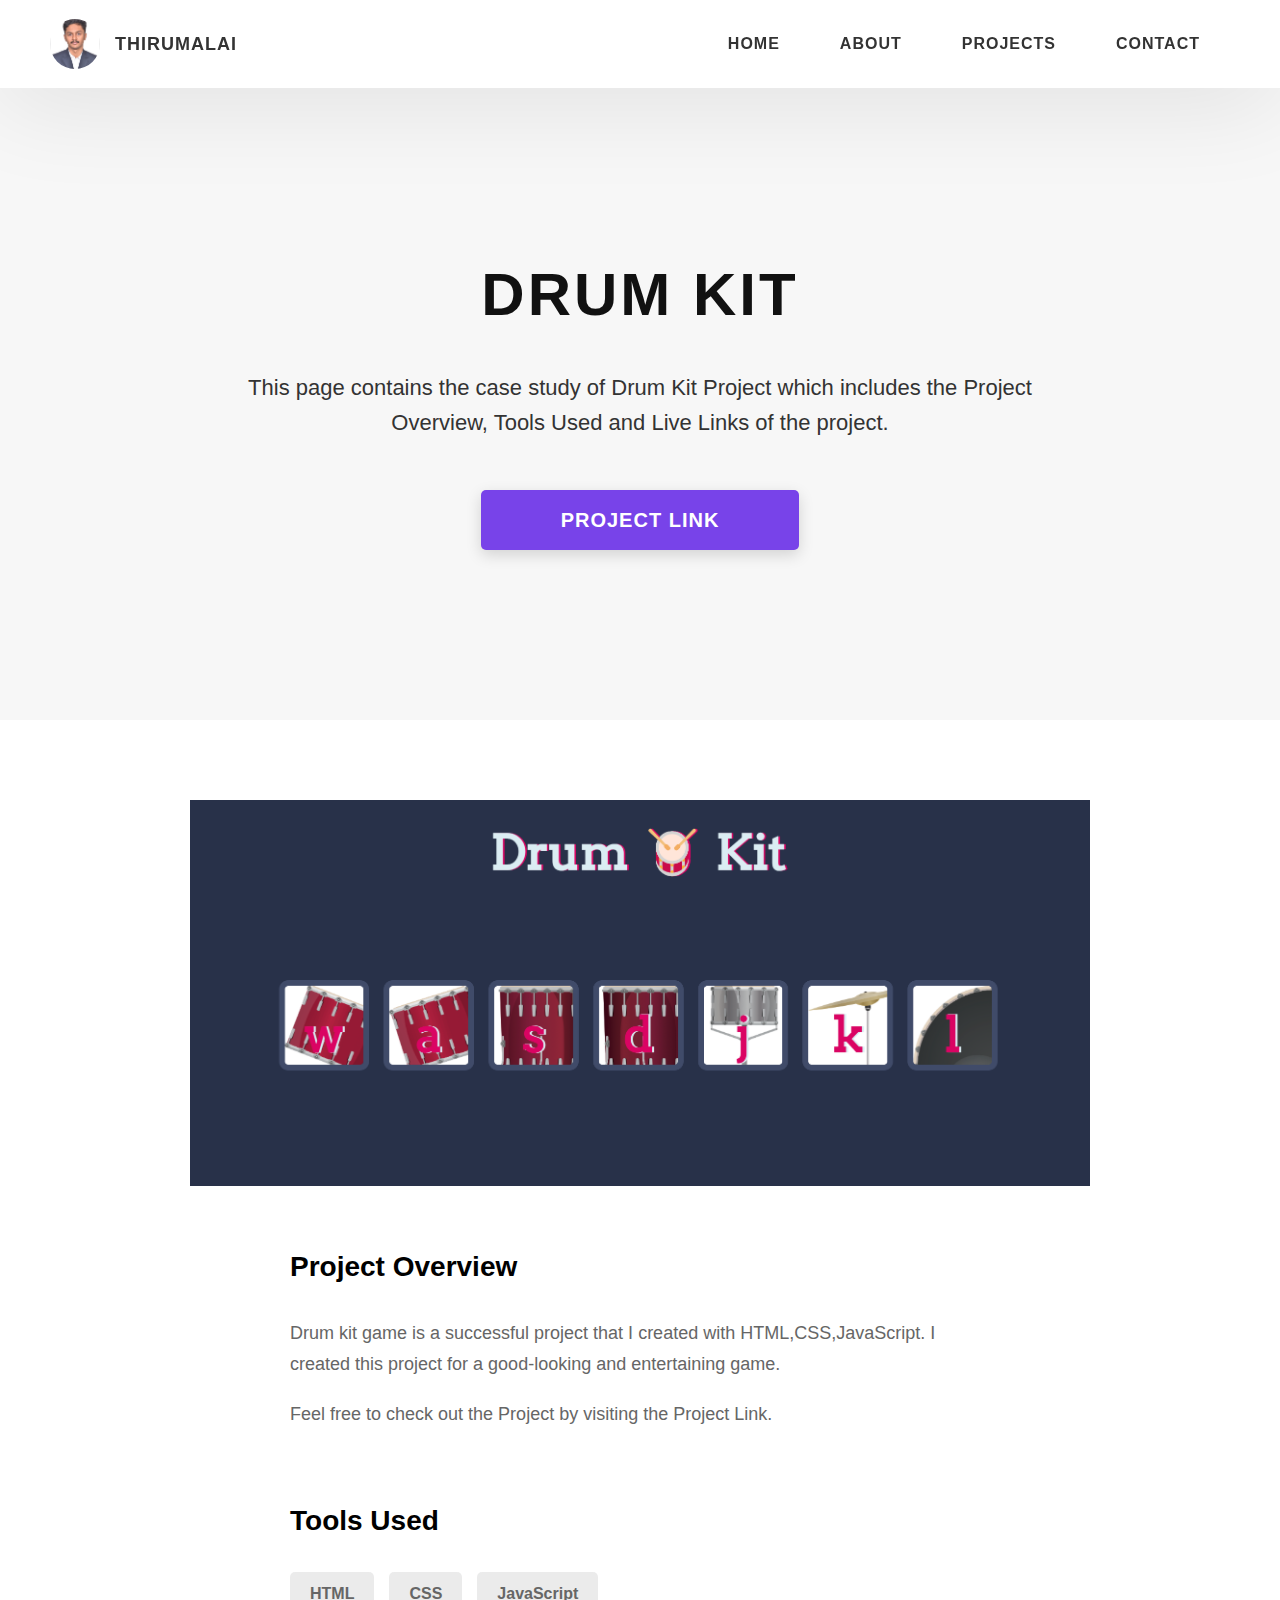
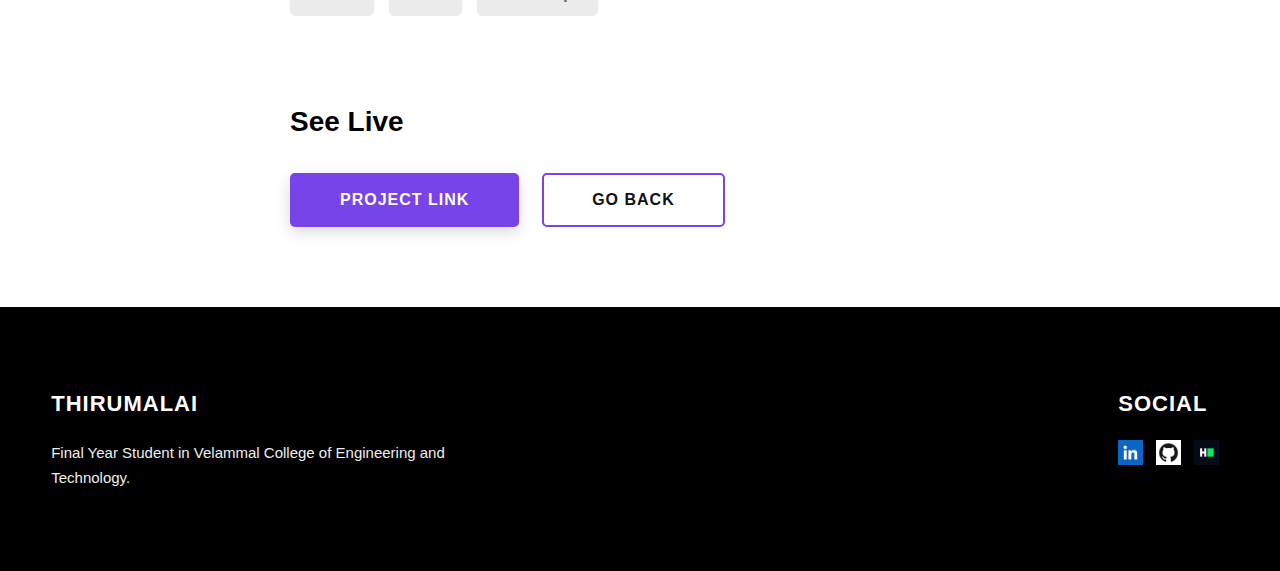
==== project-1.html @ 5b7d48a4 "project-1.html" ====
<html lang="en"><head>
    <meta charset="UTF-8">
    <meta name="viewport" content="width=device-width, initial-scale=1.0">
    <meta http-equiv="X-UA-Compatible" content="ie=edge">

    <title>Case Study of Drum Kit</title>
  
    <link rel="stylesheet" href="styles.css">
  </head>
  
  <body>
    <header class="header">
      <div class="header__content">
        <div class="header__logo-container">
          <div class="header__logo-img-cont">
            <img src="./assets/png/profile.jpg" alt="Logo Image" class="header__logo-img">
          </div>
          <span class="header__logo-sub">Thirumalai</span>
        </div>
        <div class="header__main">
          <ul class="header__links">
            <li class="header__link-wrapper">
              <a class="header__link" href="/"> Home </a>
            </li>
            <li class="header__link-wrapper">
              <a class="header__link" href="/#about">About </a>
            </li>
            <li class="header__link-wrapper">
              <a class="header__link" href="/#projects">
                Projects
              </a>
            </li>
            <li class="header__link-wrapper">
              <a class="header__link" href="/#contact"> Contact </a>
            </li>
          </ul>
    
        </div>
      </div>
      <div class="header__sm-menu">
        <div class="header__sm-menu-content">
          <ul class="header__sm-menu-links">
            <li class="header__sm-menu-link">
              <a href="/"> Home </a>
            </li>
  
            <li class="header__sm-menu-link">
              <a href="/#about"> About </a>
            </li>
  
            <li class="header__sm-menu-link">
              <a href="/#projects"> Projects </a>
            </li>
  
            <li class="header__sm-menu-link">
              <a href="/#contact"> Contact </a>
            </li>
          </ul>
        </div>
      </div>
    </header>
    <section class="project-cs-hero">
      <div class="project-cs-hero__content">
        <h1 class="heading-primary">Drum Kit</h1>
        <div class="project-cs-hero__info">
          <p class="text-primary">
            This page contains the case study of Drum Kit Project which includes
            the Project Overview, Tools Used and Live Links of the 
            project.
          </p>
        </div>
        <div class="project-cs-hero__cta">
          <a href="https://thirumalai31.github.io/Drum-game/" class="btn btn--bg" target="_blank" rel="noreferrer">Project
            Link</a>
        </div>
      </div>
    </section>
    <section class="project-details">
      <div class="main-container">
        <div class="project-details__content">
          <div class="project-details__showcase-img-cont">
            <img src="./assets/png/Drum Kit.png" alt="Project Image" class="project-details__showcase-img">
          </div>
          <div class="project-details__content-main">
            <div class="project-details__desc">
              <h2 class="project-details__content-title">Project Overview</h2>
              <p class="project-details__desc-para">
                Drum kit game is a successful project that I created
                with HTML,CSS,JavaScript. I created this project for a good-looking and entertaining game.
              </p>
              
              <p class="project-details__desc-para">
                Feel free to check out the Project by visiting the Project Link.
              </p>
            </div>
            <div class="project-details__tools-used">
              <h2 class="project-details__content-title">Tools Used</h2>
              <div class="skills">
                <div class="skills__skill">HTML</div>
                <div class="skills__skill">CSS</div>
                <div class="skills__skill">JavaScript</div>
               
              </div>
            </div>
            <div class="project-details__links">
              <h2 class="project-details__content-title">See Live</h2>
              <a href="https://github.com/ThiruMalai31/Drum-game" class="btn btn--med btn--theme project-details__links-btn" target="_blank" rel="noreferrer">Project Link</a>
              <a href="/" class="btn btn--med btn--theme-inv project-details__links-btn">Go Back</a>
            </div>
          </div>
        </div>
      </div>
    </section>
    <footer class="main-footer">
      <div class="main-container">
        <div class="main-footer__upper">
          <div class="main-footer__row main-footer__row-1">
            <h2 class="heading heading-sm main-footer__heading-sm">
              <span>Social</span>
            </h2>
            <div class="main-footer__social-cont">
              <a target="_blank" rel="noreferrer" href="https://www.linkedin.com/in/thiru-malai-568a99209/">
                <img class="main-footer__icon" src="./assets/png/linkedin.png" alt="Linkedin Profile">
              </a>
              <a target="_blank" rel="noreferrer" href="https://github.com/ThiruMalai31">
                <img class="main-footer__icon" src="./assets/png/github.png" alt="Github Profile">
              </a>
              <a target="_blank" rel="noreferrer" href="https://www.hackerrank.com/profile/thirumalai2024">
                <img class="main-footer__icon" src="./assets/png/hackerRank.png" alt="HackerRank Profile">
              </a>
  

            </div>
          </div>
          <div class="main-footer__row main-footer__row-2">
            <h2 class="heading heading-sm text-lt">Thirumalai</h2>
            <p class="main-footer__short-desc">
               Final Year Student in Velammal College of Engineering and Technology.
            </p>
          </div>
        </div>
  

      </div>
    </footer>
   
  
  
</div></body></html>
---- styles.css ----
*,*::after,*::before {
    margin: 0;
    padding: 0;
    box-sizing: inherit;
    font-family: inherit
}

html {
    font-size: 62.5%;
    scroll-behavior: smooth
}

@media only screen and (max-width: 75em) {
    html {
        font-size:59%
    }
}

@media only screen and (max-width: 56.25em) {
    html {
        font-size:56%
    }
}

@media only screen and (min-width: 112.5em) {
    html {
        font-size:65%
    }
}

body {
    box-sizing: border-box;
    position: relative;
    line-height: 1.5;
    font-family: sans-serif;
    overflow-x: hidden;
    overflow-y: scroll;
    font-family: 'Source Sans Pro', sans-serif
}

a {
    text-decoration: none;
    color: inherit
}

li {
    list-style: none
}

input:focus,button:focus,a:focus,textarea:focus {
    outline: none
}

button {
    border: none;
    cursor: pointer
}

textarea {
    resize: none
}

.heading-primary {
    font-size: 6rem;
    text-transform: uppercase;
    letter-spacing: 3px;
    text-align: center;
    color: #111;
    font-weight: 800
}

@media only screen and (max-width: 37.5em) {
    .heading-primary {
        font-size:4.5rem
    }
}

.heading-sec__mb-bg {
    margin-bottom: 11rem
}

@media only screen and (max-width: 56.25em) {
    .heading-sec__mb-bg {
        margin-bottom:8rem
    }
}

.heading-sec__mb-med {
    margin-bottom: 9rem
}

@media only screen and (max-width: 56.25em) {
    .heading-sec__mb-med {
        margin-bottom:8rem
    }
}

.heading-sec__main {
    display: block;
    font-size: 4rem;
    text-transform: uppercase;
    letter-spacing: 1px;
    letter-spacing: 3px;
    text-align: center;
    margin-bottom: 3.5rem;
    position: relative;
    color: #111
}

.heading-sec__main--lt {
    color: #111;
    font-weight: 800
}

.heading-sec__main--lt::after {
    content: '';
    background: #7843E9 !important
}

.heading-sec__main::after {
    content: '';
    position: absolute;
    top: calc(100% + 1.5rem);
    height: 5px;
    width: 3rem;
    background: #7843E9;
    left: 50%;
    transform: translateX(-50%);
    border-radius: 5px
}

@media only screen and (max-width: 37.5em) {
    .heading-sec__main::after {
        top:calc(100% + 1.2rem)
    }
}

.heading-sec__sub {
    display: block;
    text-align: center;
    color: #555;
    font-size: 2rem;
    font-weight: 500;
    max-width: 80rem;
    margin: auto;
    line-height: 1.6
}

@media only screen and (max-width: 37.5em) {
    .heading-sec__sub {
        font-size:1.8rem
    }
}

.heading-sec__sub--lt {
    color: #333
}

.heading-sm {
    font-size: 2.2rem;
    text-transform: uppercase;
    letter-spacing: 1px
}

.main-container {
    max-width: 120rem;
    margin: auto;
    width: 92%
}

.btn {
    background: #7843E9;
    color: #fff;
    text-transform: uppercase;
    letter-spacing: 1px;
    display: inline-block;
    font-weight: 700;
    border-radius: 5px;
    box-shadow: 0 5px 15px 0 rgba(0,0,0,0.15);
    transition: transform .3s
}

.btn:hover {
    transform: translateY(-3px)
}

.btn--bg {
    padding: 1.5rem 8rem;
    font-size: 2rem
}

.btn--med {
    padding: 1.5rem 5rem;
    font-size: 1.6rem
}

.btn--theme {
    background: #7843E9;
    color: #fff
}

.btn--theme-inv {
    color: #111;
    background: #fff;
    border: 2px solid #7843E9;
    box-shadow: none;
    padding: calc(1.5rem - 2px) calc(5rem - 2px)
}

.sec-pad {
    padding: 12rem 0
}

@media only screen and (max-width: 56.25em) {
    .sec-pad {
        padding:8rem 0
    }
}

.text-primary {
    color: #333;
    font-size: 2.2rem;
    text-align: center;
    width: 100%;
    line-height: 1.6
}

@media only screen and (max-width: 37.5em) {
    .text-primary {
        font-size:2rem
    }
}

.d-none {
    display: none
}

.home-hero {
    color: #fff;
    background: linear-gradient(to right, rgba(245,245,245,0.8), rgba(245,245,245,0.8)),url(../../assets/svg/common-bg.svg);
    background-position: center;
    height: 100vh;
    min-height: 80rem;
    max-height: 120rem;
    position: relative
}

@media only screen and (max-width: 37.5em) {
    .home-hero {
        height:unset;
        min-height: unset
    }
}

.home-hero__socials {
    position: absolute;
    top: 50%;
    transform: translateY(-50%);
    background: #fff;
    box-shadow: rgba(100,100,111,0.2) 0px 7px 29px 0px;
    padding: .5rem
}

@media only screen and (max-width: 56.25em) {
    .home-hero__socials {
        display:none
    }
}

.home-hero__mouse-scroll-cont {
    position: absolute;
    bottom: 3%;
    left: 50%;
    transform: translateX(-50%)
}

@media only screen and (max-width: 37.5em) {
    .home-hero__mouse-scroll-cont {
        display:none
    }
}

.home-hero__social {
    width: 5rem
}

.home-hero__social-icon-link {
    width: 100%;
    display: block;
    padding: 1rem;
    transition: background .3s;
    border-radius: 5px
}

.home-hero__social-icon-link:hover {
    background: rgba(120,67,233,0.2)
}

.home-hero__social-icon-link--bd-none {
    border-bottom: 0
}

.home-hero__social-icon {
    width: 100%
}

.home-hero__content {
    position: absolute;
    top: 50%;
    left: 50%;
    transform: translate(-50%, -50%);
    max-width: 90rem;
    width: 92%
}

@media only screen and (max-width: 37.5em) {
    .home-hero__content {
        padding:19rem 0 13rem 0;
        margin: auto;
        position: static;
        transform: translate(0, 0)
    }
}

.home-hero__info {
    margin: 3rem auto 0 auto;
    max-width: 80rem
}

.home-hero__cta {
    margin-top: 5rem;
    text-align: center
}

.about {
    background: #fafafa
}

.about__content {
    display: grid;
    grid-template-columns: 1fr 1fr;
    grid-gap: 10rem
}

@media only screen and (max-width: 56.25em) {
    .about__content {
        grid-template-columns:1fr;
        grid-gap: 8rem
    }
}

.about__content-title {
    font-weight: 700;
    font-size: 2.8rem;
    margin-bottom: 3rem
}

@media only screen and (max-width: 37.5em) {
    .about__content-title {
        font-size:2.4rem
    }
}

.about__content-details-para {
    font-size: 1.8rem;
    color: #666;
    max-width: 60rem;
    line-height: 1.7;
    margin-bottom: 1rem
}

.about__content-details-para--hl {
    font-weight: 700;
    margin: 0 3px
}

.about__content-details-para:last-child {
    margin-bottom: 4rem
}

.about__content-details-para a {
    text-decoration: underline;
    font-weight: 700;
    color: #7843E9;
    margin: 0 3px
}

.projects__row {
    display: grid;
    grid-template-columns: 1.5fr 1fr;
    grid-gap: 5rem;
    margin-bottom: 11rem
}

@media only screen and (max-width: 56.25em) {
    .projects__row {
        grid-template-columns:1fr;
        grid-gap: 2rem;
        margin-bottom: 8rem
    }
}

@media only screen and (max-width: 56.25em) {
    .projects__row {
        text-align:center
    }
}

.projects__row:last-child {
    margin-bottom: 0
}

.projects__row-img-cont {
    overflow: hidden
}

.projects__row-img {
    width: 100%;
    display: block;
    -o-object-fit: cover;
    object-fit: cover
}

.projects__row-content {
    padding: 2rem 0;
    display: flex;
    justify-content: center;
    flex-direction: column;
    align-items: flex-start
}

@media only screen and (max-width: 56.25em) {
    .projects__row-content {
        align-items:center
    }
}

.projects__row-content-title {
    font-weight: 700;
    font-size: 2.8rem;
    margin-bottom: 2rem
}

@media only screen and (max-width: 37.5em) {
    .projects__row-content-title {
        font-size:2.4rem
    }
}

.projects__row-content-desc {
    font-size: 1.8rem;
    color: #666;
    max-width: 60rem;
    line-height: 1.7;
    margin-bottom: 3rem
}

@media only screen and (max-width: 37.5em) {
    .projects__row-content-desc {
        font-size:1.7rem
    }
}

.contact {
    background: linear-gradient(to right, rgba(245,245,245,0.8), rgba(245,245,245,0.8)),url(../../assets/svg/common-bg.svg);
    background-size: cover;
    background-position: center
}

.contact__form-container {
    box-shadow: rgba(100,100,111,0.2) 0px 7px 29px 0px;
    background: white;
    padding: 4rem;
    margin-top: 6rem;
    max-width: 80rem;
    text-align: right;
    width: 95%;
    border-radius: 5px;
    margin: 5rem auto 0 auto
}

@media only screen and (max-width: 37.5em) {
    .contact__form-container {
        padding:3rem
    }
}

.contact__form-field {
    margin-bottom: 4rem
}

@media only screen and (max-width: 37.5em) {
    .contact__form-field {
        margin-bottom:3rem
    }
}

.contact__form-label {
    color: #666;
    font-size: 1.4rem;
    letter-spacing: 1px;
    font-weight: 700;
    margin-bottom: 1rem;
    display: block;
    text-align: left
}

.contact__form-input {
    color: #333;
    padding: 2rem;
    width: 100%;
    border: 1px solid #ebebeb;
    font-size: 1.6rem;
    letter-spacing: 0px;
    background: #f0f0f0;
    border-radius: 5px;
    font-weight: 600
}

.contact__form-input::-moz-placeholder {
    color: #999;
    font-weight: 600;
    font-size: 1.6rem
}

.contact__form-input:-ms-input-placeholder {
    color: #999;
    font-weight: 600;
    font-size: 1.6rem
}

.contact__form-input::placeholder {
    color: #999;
    font-weight: 600;
    font-size: 1.6rem
}

.contact__form-input::-webkit-input-placeholder {
    color: #999;
    font-weight: 600;
    font-size: 1.6rem
}

.contact__form-input:-ms-input-placeholder {
    color: #999;
    font-weight: 600;
    font-size: 1.6rem
}

.contact__form-input::-ms-input-placeholder {
    color: #999;
    font-weight: 600;
    font-size: 1.6rem
}

.contact__form-input:-moz-placeholder {
    opacity: 1;
    color: #999;
    font-weight: 600;
    font-size: 1.6rem
}

.contact__form-input::-moz-placeholder {
    opacity: 1;
    color: #999;
    font-weight: 600;
    font-size: 1.6rem
}

.contact__btn {
    width: 30%;
    padding: 2rem 4rem;
    font-size: 1.6rem
}

@media only screen and (max-width: 37.5em) {
    .contact__btn {
        width:100%
    }
}

.project-cs-hero {
    color: #fff;
    background: linear-gradient(to right, rgba(245,245,245,0.8), rgba(245,245,245,0.8)),url(../../assets/svg/common-bg.svg);
    background-size: cover;
    background-position: center;
    position: relative
}

@media only screen and (max-width: 37.5em) {
    .project-cs-hero {
        height:unset;
        min-height: unset
    }
}

.project-cs-hero__content {
    padding: 25rem 0 17rem 0;
    max-width: 90rem;
    width: 92%;
    margin: auto
}

@media only screen and (max-width: 37.5em) {
    .project-cs-hero__content {
        padding:19rem 0 13rem 0;
        margin: auto;
        position: static;
        transform: translate(0, 0)
    }
}

.project-cs-hero__info {
    margin: 3rem auto 0 auto;
    max-width: 80rem
}

.project-cs-hero__cta {
    margin-top: 5rem;
    text-align: center
}

.project-details__content {
    padding: 8rem 0;
    max-width: 90rem;
    margin: auto
}

.project-details__content-title {
    font-weight: 700;
    font-size: 2.8rem;
    margin-bottom: 3rem
}

@media only screen and (max-width: 37.5em) {
    .project-details__content-title {
        font-size:2.4rem
    }
}

.project-details__showcase-img-cont {
    width: 100%;
    margin-bottom: 6rem
}

.project-details__showcase-img {
    width: 100%
}

.project-details__content-main {
    width: 100%;
    max-width: 70rem;
    margin: auto
}

.project-details__desc {
    margin: 0 0 7rem 0
}

.project-details__desc-para {
    font-size: 1.8rem;
    line-height: 1.7;
    color: #666;
    margin-bottom: 2rem
}

.project-details__tools-used {
    margin: 0 0 7rem 0
}

.project-details__tools-used-list {
    display: flex;
    flex-wrap: wrap
}

.project-details__tools-used-item {
    padding: 1rem 2rem;
    margin-bottom: 1.5rem;
    margin-right: 1.5rem;
    font-size: 1.6rem;
    background: rgba(153,153,153,0.2);
    border-radius: 5px;
    font-weight: 600;
    color: #777
}

.project-details__links {
    margin: 0 0
}

.project-details__links-btn {
    margin-right: 2rem
}

@media only screen and (max-width: 37.5em) {
    .project-details__links-btn {
        margin-right:0;
        width: 70%;
        margin-bottom: 2rem;
        text-align: center
    }
}

.project-details__links-btn:last-child {
    margin: 0
}

@media only screen and (max-width: 37.5em) {
    .project-details__links-btn:last-child {
        margin:0
    }
}

.header {
    position: fixed;
    width: 100%;
    z-index: 1000;
    background: #000;
    background: #fff;
    box-shadow: 0 10px 100px rgba(0,0,0,0.1)
}

.header__content {
    display: flex;
    align-items: center;
    justify-content: space-between;
    padding: 1rem 5rem
}

@media only screen and (max-width: 56.25em) {
    .header__content {
        padding:0 2rem
    }
}

.header__logo-container {
    display: flex;
    align-items: center;
    cursor: pointer;
    color: #333;
    transition: color .3s
}

.header__logo-container:hover {
    color: #7843E9
}

.header__logo-img-cont {
    width: 5rem;
    height: 5rem;
    border-radius: 50px;
    overflow: hidden;
    margin-right: 1.5rem;
    background: #7843E9
}

@media only screen and (max-width: 56.25em) {
    .header__logo-img-cont {
        width:4.5rem;
        height: 4.5rem;
        margin-right: 1.2rem
    }
}

.header__logo-img {
    width: 100%;
    height: 100%;
    -o-object-fit: cover;
    object-fit: cover;
    -o-object-position: center;
    object-position: center;
    display: block
}

.header__logo-sub {
    font-size: 1.8rem;
    text-transform: uppercase;
    font-weight: 700;
    letter-spacing: 1px
}

.header__links {
    display: flex
}

@media only screen and (max-width: 37.5em) {
    .header__links {
        display:none
    }
}

.header__link {
    padding: 2.2rem 3rem;
    display: inline-block;
    font-size: 1.6rem;
    color: #333;
    text-transform: uppercase;
    letter-spacing: 1px;
    font-weight: 700;
    transition: color .3s
}

.header__link:hover {
    color: #7843E9
}

@media only screen and (max-width: 56.25em) {
    .header__link {
        padding:3rem 1.8rem;
        font-size: 1.5rem
    }
}

.header__main-ham-menu-cont {
    display: none;
    width: 3rem;
    padding: 2.2rem 0
}

@media only screen and (max-width: 37.5em) {
    .header__main-ham-menu-cont {
        display:block
    }
}

.header__main-ham-menu {
    width: 100%
}

.header__main-ham-menu-close {
    width: 100%
}

.header__sm-menu {
    background: #fff;
    position: absolute;
    width: 100%;
    top: 100%;
    visibility: hidden;
    opacity: 0;
    transition: all .3s;
    box-shadow: 0px 5px 5px 0px rgba(0,0,0,0.1);
    -webkit-box-shadow: 0px 5px 5px 0px rgba(0,0,0,0.1);
    -moz-box-shadow: 0px 5px 5px 0px rgba(0,0,0,0.1)
}

.header__sm-menu--active {
    visibility: hidden;
    opacity: 0
}

@media only screen and (max-width: 37.5em) {
    .header__sm-menu--active {
        visibility:visible;
        opacity: 1
    }
}

.header__sm-menu-link a {
    display: block;
    text-decoration: none;
    padding: 2.5rem 3rem;
    font-size: 1.6rem;
    color: #333;
    text-align: right;
    border-bottom: 1px solid #eee;
    font-weight: 700;
    text-transform: uppercase;
    letter-spacing: 2px;
    transition: color .3s
}

.header__sm-menu-link a:hover {
    color: #7843E9
}

.header__sm-menu-link:first-child a {
    border-top: 1px solid #eee
}

.header__sm-menu-link-last {
    border-bottom: 0
}

.main-footer {
    background: #000;
    color: #fff
}

.main-footer__upper {
    display: flex;
    justify-content: space-between;
    padding: 8rem 0
}

@media only screen and (max-width: 56.25em) {
    .main-footer__upper {
        padding:6rem 0
    }
}

@media only screen and (max-width: 37.5em) {
    .main-footer__upper {
        display:block
    }
}

.main-footer__row-1 {
    order: 2
}

@media only screen and (max-width: 56.25em) {
    .main-footer__row-1 {
        margin-bottom:5rem
    }
}

.main-footer__row-2 {
    width: 40%;
    order: 1;
    max-width: 50rem
}

@media only screen and (max-width: 56.25em) {
    .main-footer__row-2 {
        width:100%
    }
}

.main-footer__short-desc {
    margin-top: 2rem;
    color: #eee;
    font-size: 1.5rem;
    line-height: 1.7
}

.main-footer__social-cont {
    margin-top: 2rem
}

.main-footer__icon {
    margin-right: 1rem;
    width: 2.5rem
}

.main-footer__icon--mr-none {
    margin-right: 0
}

.main-footer__lower {
    padding: 4rem 0;
    border-top: 1px solid #444;
    color: #eee;
    font-size: 1.2rem;
    text-align: left;
    text-align: center
}

.main-footer__lower a {
    text-decoration: underline;
    font-weight: bold;
    margin-left: 2px
}

@media only screen and (max-width: 56.25em) {
    .main-footer__lower {
        padding:3.5rem 0
    }
}

.skills {
    display: flex;
    flex-wrap: wrap
}

.skills__skill {
    padding: 1rem 2rem;
    margin-bottom: 1.5rem;
    margin-right: 1.5rem;
    font-size: 1.6rem;
    background: rgba(153,153,153,0.2);
    border-radius: 5px;
    font-weight: 600;
    color: #666
}

.mouse {
    width: 25px;
    height: 40px;
    border: 2px solid #333;
    border-radius: 60px;
    position: relative;
    overflow: hidden
}
.mouse::before {
    content: '';
    width: 5px;
    height: 5px;
    position: absolute;
    top: 7px;
    left: 50%;
    transform: translateX(-50%);
    background-color: #333;
    border-radius: 50%;
    opacity: 1;
    animation: wheel 1.3s infinite;
    -webkit-animation: wheel 1.3s infinite
}

@keyframes wheel {
    to {
        opacity: 0;
        top: 27px
    }
}

@-webkit-keyframes wheel {
    to {
        opacity: 0;
        top: 27px
    }
}
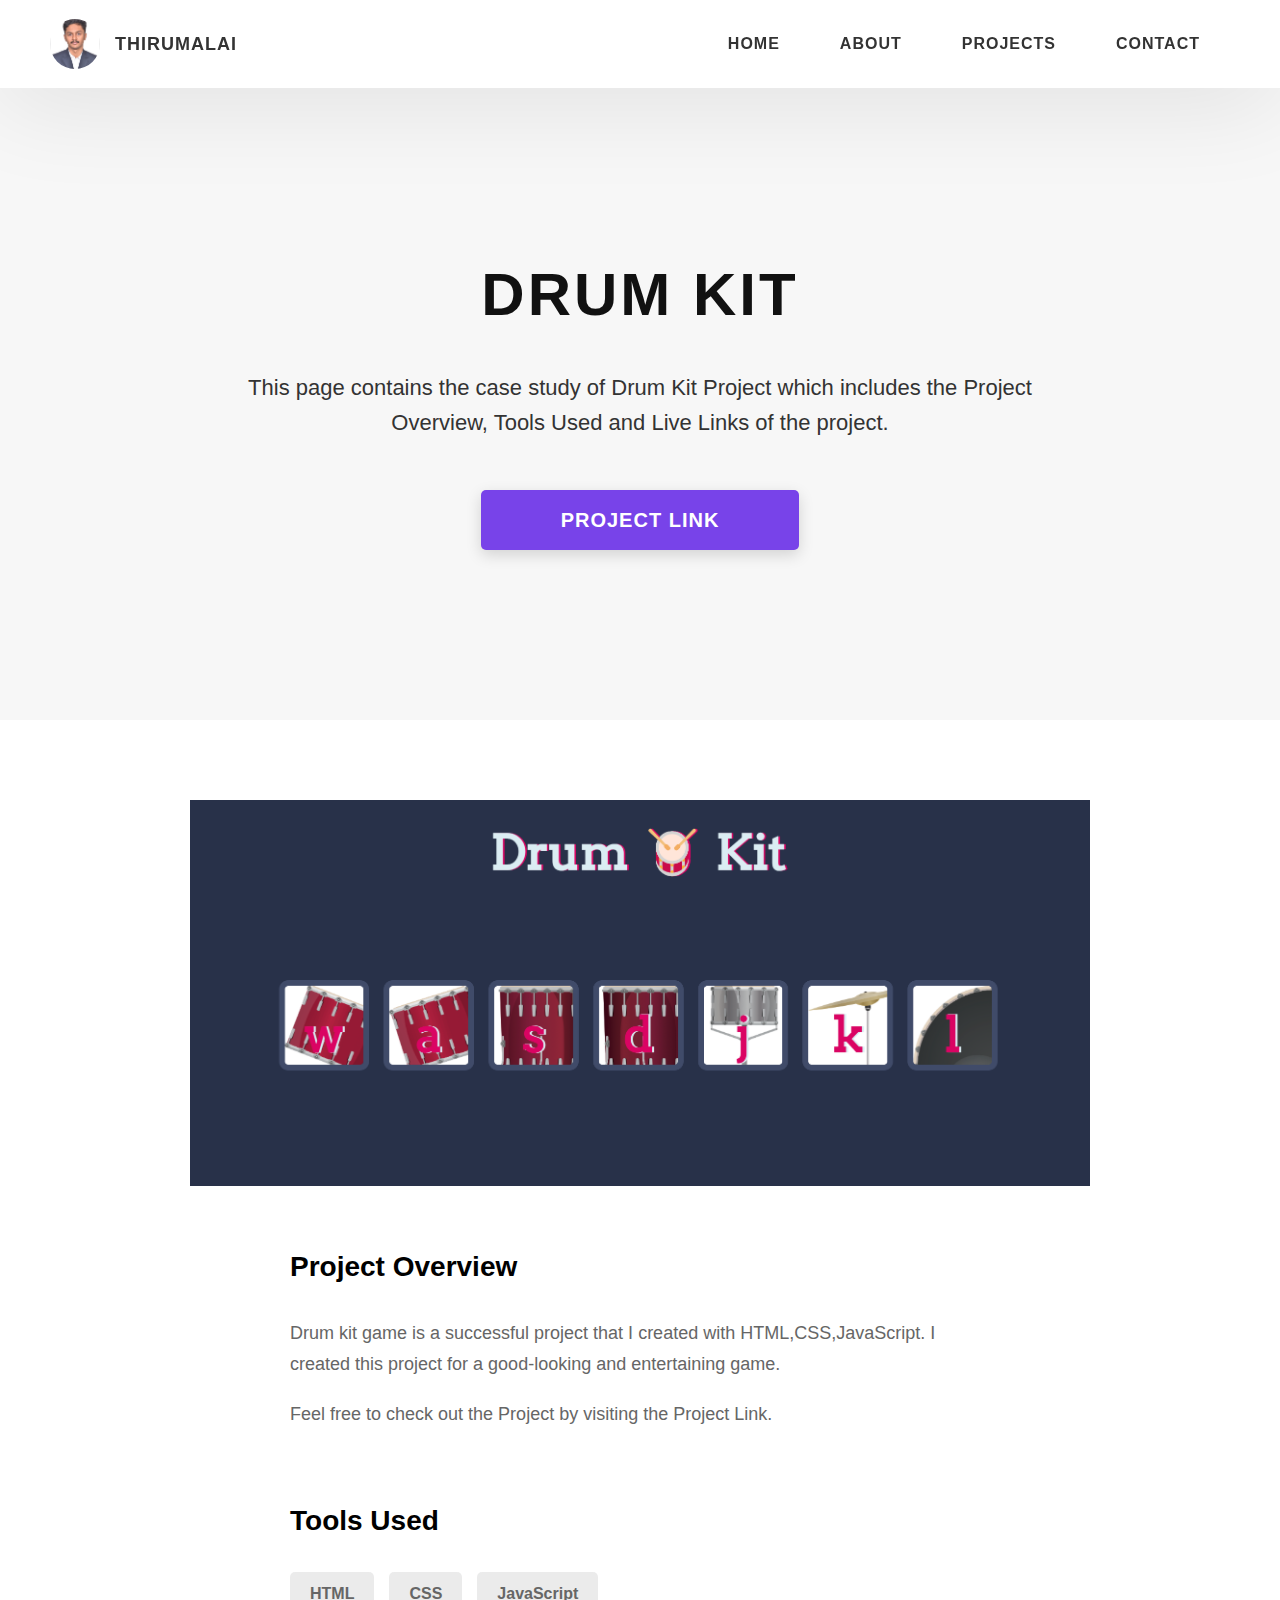
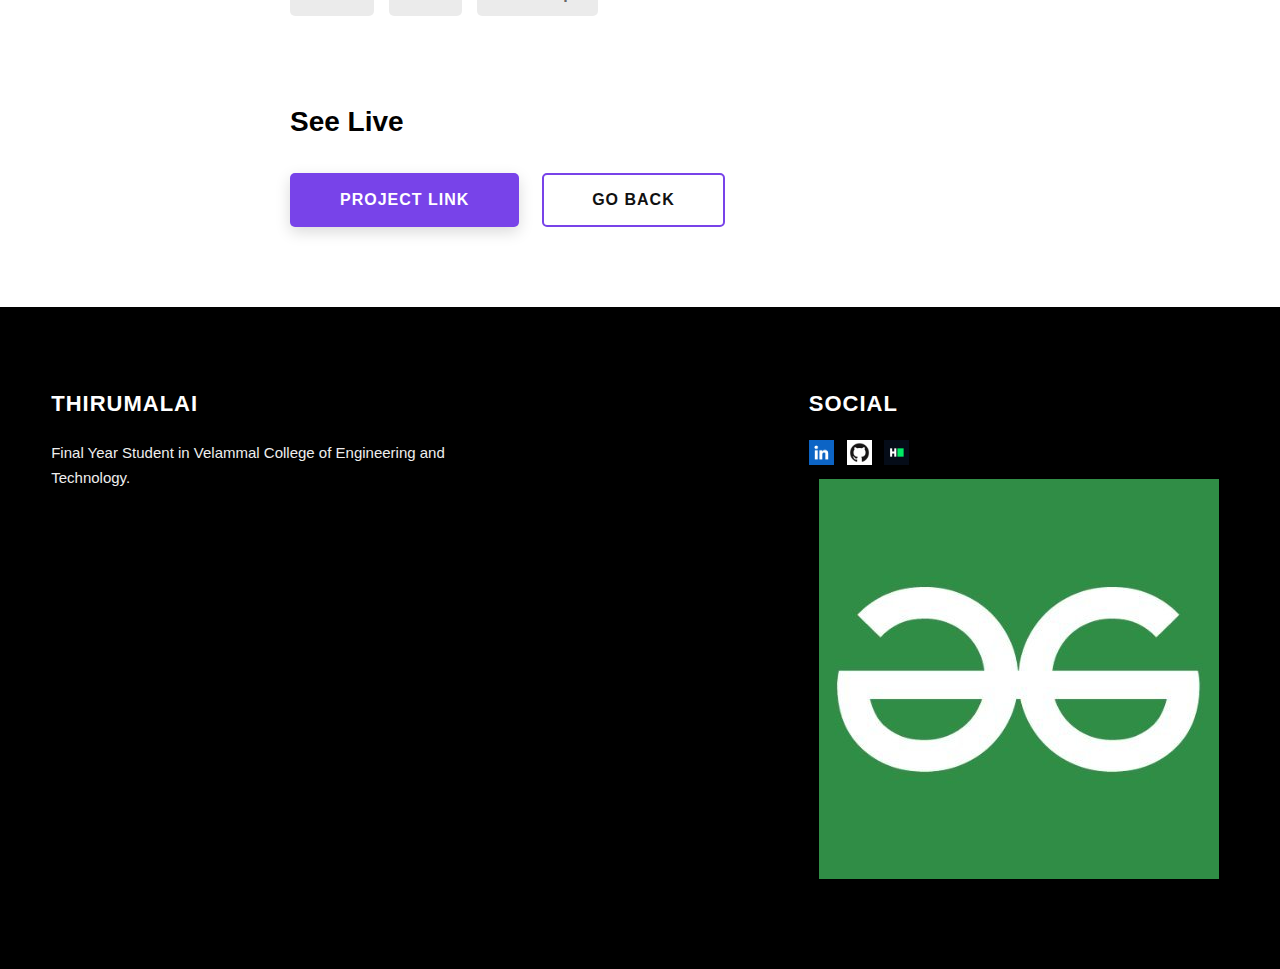
==== commit fa61db7f: "project-1.html" ====
--- a/project-1.html
+++ b/project-1.html
@@ -20,18 +20,18 @@
         <div class="header__main">
           <ul class="header__links">
             <li class="header__link-wrapper">
-              <a class="header__link" href="/"> Home </a>
+              <a class="header__link" href="https://thirumalai31.github.io/html-portforlio/"> Home </a>
             </li>
             <li class="header__link-wrapper">
-              <a class="header__link" href="/#about">About </a>
+              <a class="header__link" href="https://thirumalai31.github.io/html-portforlio/#about">About </a>
             </li>
             <li class="header__link-wrapper">
-              <a class="header__link" href="/#projects">
+              <a class="header__link" href="https://thirumalai31.github.io/html-portforlio/#projects">
                 Projects
               </a>
             </li>
             <li class="header__link-wrapper">
-              <a class="header__link" href="/#contact"> Contact </a>
+              <a class="header__link" href="https://thirumalai31.github.io/html-portforlio/#contact"> Contact </a>
             </li>
           </ul>
     
@@ -41,19 +41,19 @@
         <div class="header__sm-menu-content">
           <ul class="header__sm-menu-links">
             <li class="header__sm-menu-link">
-              <a href="/"> Home </a>
+              <a href="https://thirumalai31.github.io/html-portforlio/"> Home </a>
             </li>
   
             <li class="header__sm-menu-link">
-              <a href="/#about"> About </a>
+              <a href="https://thirumalai31.github.io/html-portforlio/#about"> About </a>
             </li>
   
             <li class="header__sm-menu-link">
-              <a href="/#projects"> Projects </a>
+              <a href="https://thirumalai31.github.io/html-portforlio/#projects"> Projects </a>
             </li>
   
             <li class="header__sm-menu-link">
-              <a href="/#contact"> Contact </a>
+              <a href="https://thirumalai31.github.io/html-portforlio/#contact"> Contact </a>
             </li>
           </ul>
         </div>
@@ -105,7 +105,7 @@
             <div class="project-details__links">
               <h2 class="project-details__content-title">See Live</h2>
               <a href="https://github.com/ThiruMalai31/Drum-game" class="btn btn--med btn--theme project-details__links-btn" target="_blank" rel="noreferrer">Project Link</a>
-              <a href="/" class="btn btn--med btn--theme-inv project-details__links-btn">Go Back</a>
+              <a href="https://thirumalai31.github.io/html-portforlio/" class="btn btn--med btn--theme-inv project-details__links-btn">Go Back</a>
             </div>
           </div>
         </div>
@@ -128,8 +128,10 @@
               <a target="_blank" rel="noreferrer" href="https://www.hackerrank.com/profile/thirumalai2024">
                 <img class="main-footer__icon" src="./assets/png/hackerRank.png" alt="HackerRank Profile">
               </a>
-  
-
+          <a href="https://www.geeksforgeeks.org/user/thirumalai2024/?utm_source=geeksforgeeks&utm_medium=my_profile&utm_campaign=auth_user" class="home-hero__social-icon-link home-hero__social-icon-link--bd-none" rel="noreferrer" target="_blank">
+            <img src="./assets/png/geeksforgeeks.jpg" alt=" GeeksforGeeks Channel" class="home-hero__social-icon">
+          </a>
+    
             </div>
           </div>
           <div class="main-footer__row main-footer__row-2">
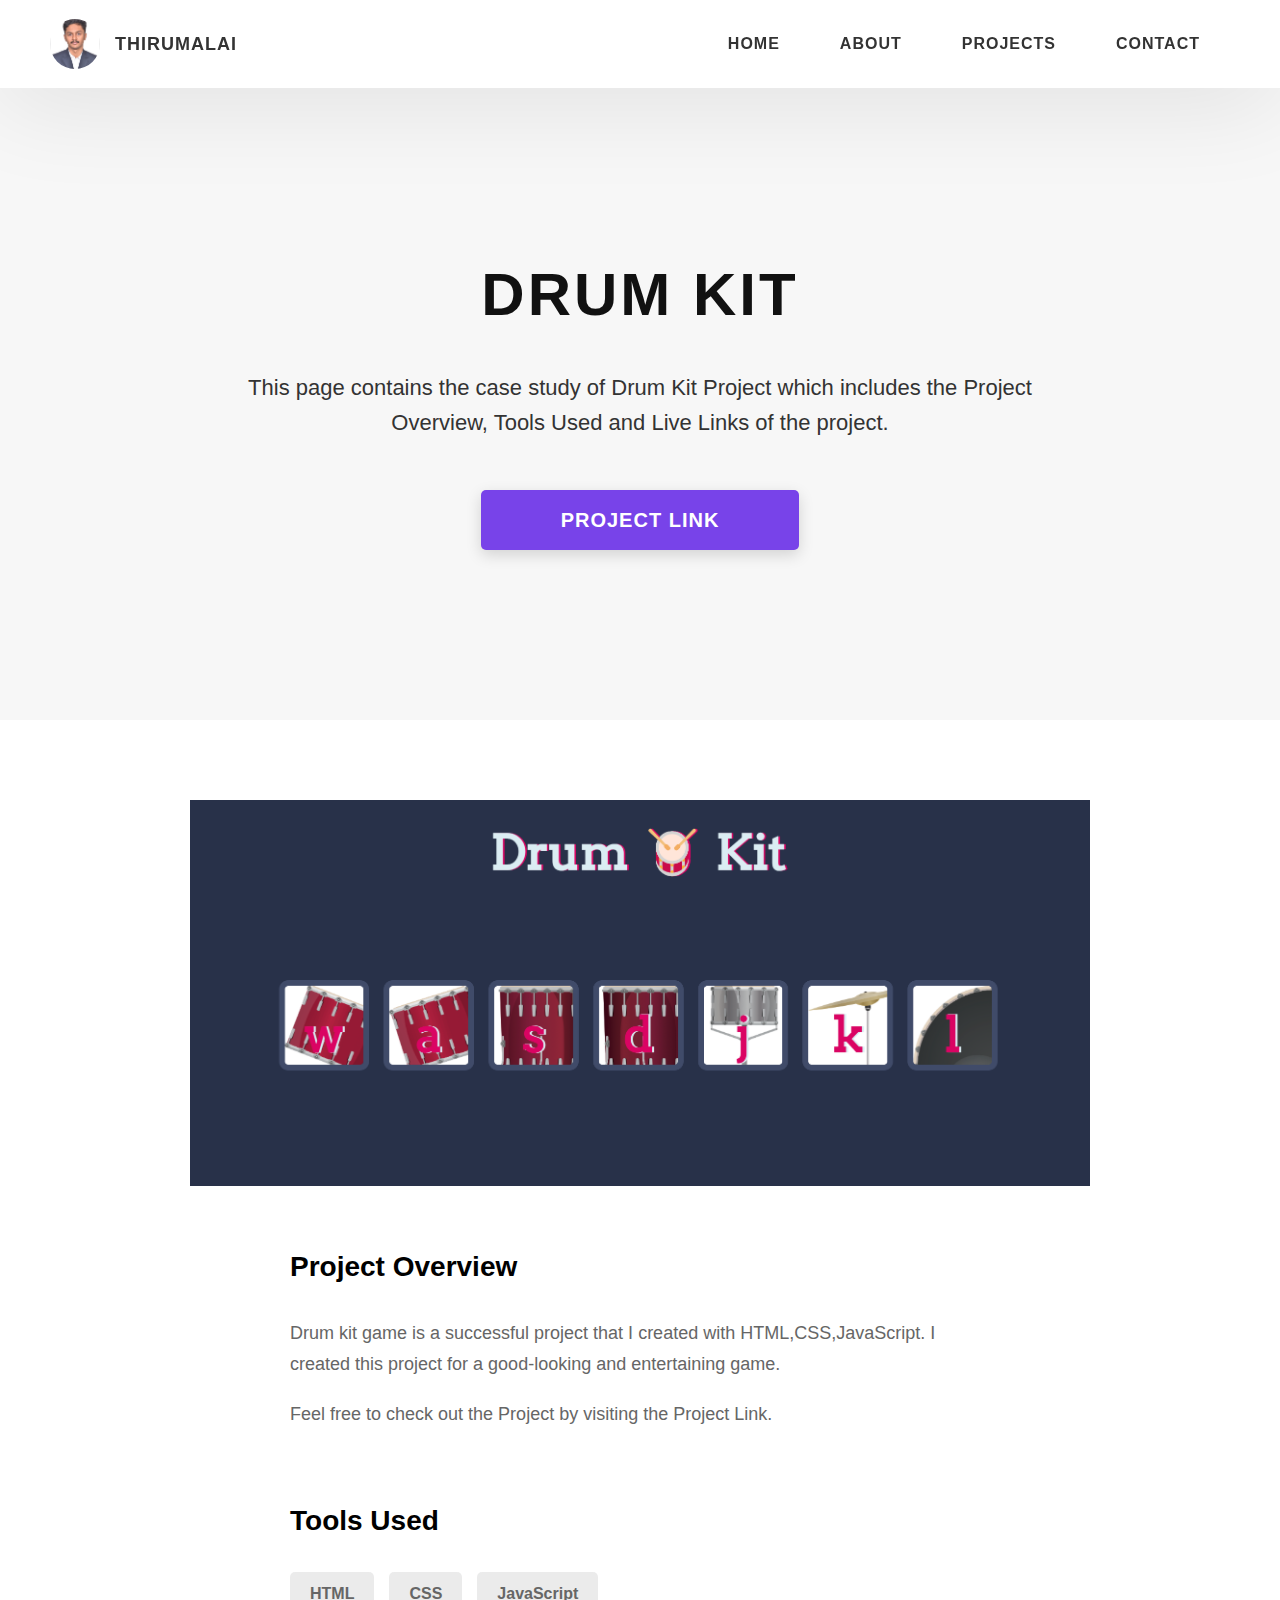
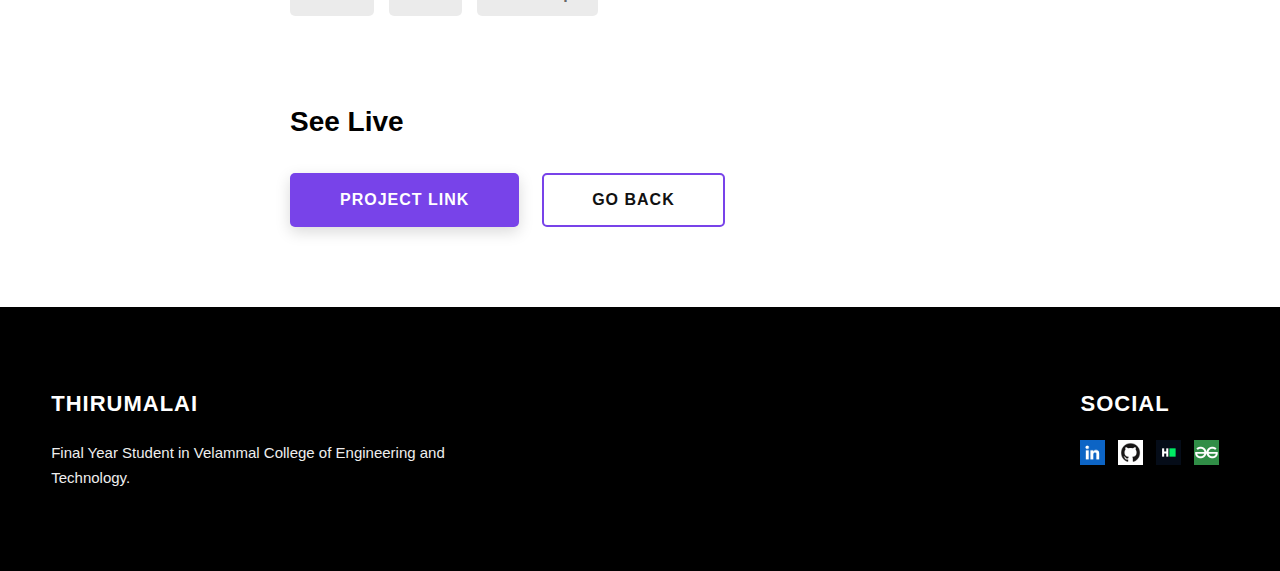
==== commit bf9c7ce1: "project-1.html" ====
--- a/project-1.html
+++ b/project-1.html
@@ -128,10 +128,12 @@
               <a target="_blank" rel="noreferrer" href="https://www.hackerrank.com/profile/thirumalai2024">
                 <img class="main-footer__icon" src="./assets/png/hackerRank.png" alt="HackerRank Profile">
               </a>
-          <a href="https://www.geeksforgeeks.org/user/thirumalai2024/?utm_source=geeksforgeeks&utm_medium=my_profile&utm_campaign=auth_user" class="home-hero__social-icon-link home-hero__social-icon-link--bd-none" rel="noreferrer" target="_blank">
-            <img src="./assets/png/geeksforgeeks.jpg" alt=" GeeksforGeeks Channel" class="home-hero__social-icon">
-          </a>
-    
+
+                <a target="_blank" rel="noreferrer" href="https://www.geeksforgeeks.org/user/thirumalai2024/?utm_source=geeksforgeeks&utm_medium=my_profile&utm_campaign=auth_user">
+                <img class="main-footer__icon" src="./assets/png/geeksforgeeks.jpg" alt="geeksforgeeks Profile">
+              </a>
+                
+        
             </div>
           </div>
           <div class="main-footer__row main-footer__row-2">
